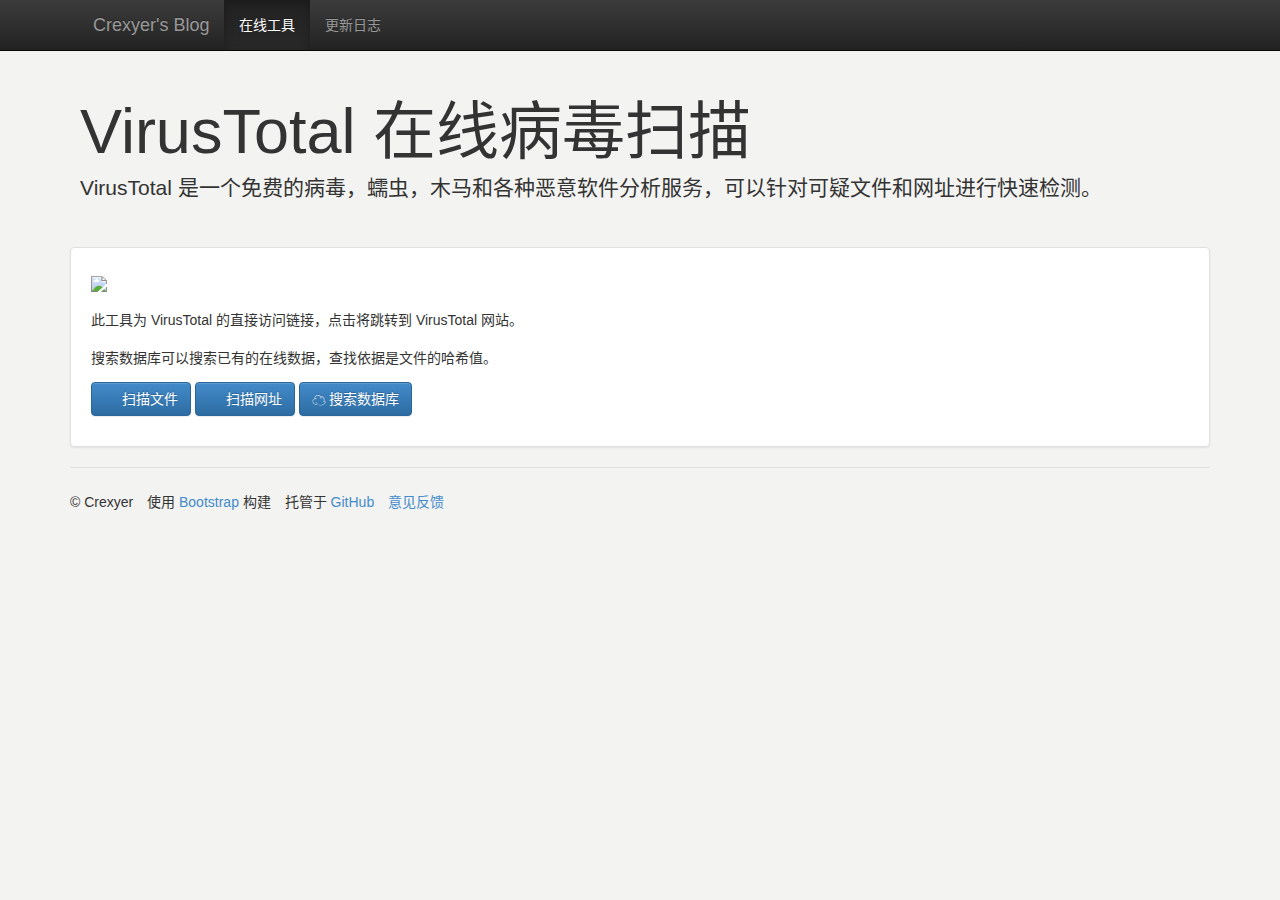
==== 1/index.html @ a825eacd "Update theme and Bootstrap" ====
﻿<!DOCTYPE html>
<html lang="zh-CN">
<head>
<meta charset="utf-8">
<meta http-equiv="X-UA-Compatible" content="IE=edge">
<title>VirusTotal 在线病毒扫描 | Crexyer's Blog 在线工具</title>
<link href="../css/theme.css" rel="stylesheet">
<script>
	(function(i,s,o,g,r,a,m){i['GoogleAnalyticsObject']=r;i[r]=i[r]||function(){
	(i[r].q=i[r].q||[]).push(arguments)},i[r].l=1*new Date();a=s.createElement(o),
	m=s.getElementsByTagName(o)[0];a.async=1;a.src=g;m.parentNode.insertBefore(a,m)
	})(window,document,'script','//www.google-analytics.com/analytics.js','ga');
	ga('create', 'UA-43111893-3', 'crexyer.com');
	ga('send', 'pageview');
</script>
</head>
<body>
<nav class="navbar navbar-inverse navbar-fixed-top">
<div class="container">
	<div class="navbar-header">
		<button type="button" class="navbar-toggle" data-toggle="collapse" data-target=".navbar-ex1-collapse">
		<span class="sr-only">下拉导航</span>
		<span class="icon-bar"></span>
		<span class="icon-bar"></span>
		<span class="icon-bar"></span>
		</button>
		<a class="navbar-brand" href="http://www.crexyer.com"><span class="glyphicon glyphicon-home"></span> Crexyer&#039;s Blog</a>
	</div>
	<div class="collapse navbar-collapse navbar-ex1-collapse">
		<ul class="nav navbar-nav">
			<li class="active"><a href="../">在线工具</a></li>
			<li><a href="../history.html">更新日志</a></li>
		</ul>
	</div>
</div>
</nav>
<div class="jumbotron">
	<div class="container">
		<h1>VirusTotal 在线病毒扫描</h1>
		<p>
			VirusTotal 是一个免费的病毒，蠕虫，木马和各种恶意软件分析服务，可以针对可疑文件和网址进行快速检测。
		</p>
	</div>
</div>
<div class="container">
  <div class="alert alert-danger fade in hide" id="alert-HTML5">
		<button class="close" data-dismiss="alert">×</button>
  	你的浏览器不支持 HTML5，请升级或更换浏览器以获得更好的浏览体验。
  </div>
	<div class="tab-container">
		<p>
			<img src="virustotal.png">
		</p>
		<p>
			此工具为 VirusTotal 的直接访问链接，点击将跳转到 VirusTotal 网站。
		</p>
		<p>
			搜索数据库可以搜索已有的在线数据，查找依据是文件的哈希值。
		</p>
		<p>
			<a href="https://www.virustotal.com/zh-cn/" target="_blank" class="btn btn-primary"><span class="glyphicon glyphicon-file"></span> 扫描文件</a>
			<a href="https://www.virustotal.com/zh-cn/#url" target="_blank" class="btn btn-primary"><span class="glyphicon glyphicon-globe"></span> 扫描网址</a>
			<a href="https://www.virustotal.com/zh-cn/#search" target="_blank" class="btn btn-primary"><span class="glyphicon glyphicon-cloud"></span> 搜索数据库</a>
		</p>
	</div>
	<hr>
	<footer>
		<ul>
			<li>&copy; Crexyer</li>
			<li>使用 <a href="http://getbootstrap.com/" target="_blank">Bootstrap</a> 构建</li>
			<li>托管于 <a href="https://github.com/" target="_blank">GitHub</a></li>
			<li><a href="http://www.crexyer.com/archives/270" target="_blank">意见反馈</a> </li>
		</ul>
	</footer>
</div>
<div id="dialogue" class="modal fade">
	<div class="modal-dialog">
		<div class="modal-content">
			<div class="modal-header">
				<button type="button" class="close" data-dismiss="modal" aria-hidden="true">&times;</button>
				<h4 id="title" class="modal-title">提示</h4>
			</div>
			<div class="modal-body">
				<p id="info">
				</p>
			</div>
			<div class="modal-footer">
				<button type="button" class="btn btn-primary" data-dismiss="modal">关闭</button>
			</div>
		</div>
	</div>
</div>
<script src="../js/jquery.js" type="text/javascript"></script>
<script src="../js/bootstrap.js" type="text/javascript"></script>
<script src="../js/modernizr.js" type="text/javascript"></script>
<script src="../js/theme.js" type="text/javascript"></script>
</body>
</html>
---- css/theme.css ----
@import url('bootstrap.css');
@import url('bootstrap-theme.css');

body {
	/* Move down content because we have a fixed navbar that is 50px tall */
	padding-top: 50px;
	padding-bottom: 20px;
	font-family: 'Microsoft YaHei UI','Microsoft YaHei',DengXian,SimSun,'Segoe UI',Tahoma,Helvetica,sans-serif;
	line-height: 2;
	background: #f3f3f2;
}

h1, h2, h3, h4, h5, h6 {
	font-family: 'Microsoft YaHei UI','Microsoft YaHei',DengXian,SimSun,'Segoe UI',Tahoma,Helvetica,sans-serif;
}

.thumbnail {
	margin-bottom: 20px;
}

.tab-content {
	margin-top: 20px;
}

.form-horizontal {
	margin-top: 15px;
}

.jumbotron {
	padding-top: 30px;
	padding-bottom: 5px;
	background: #f3f3f2;
}

.jumbotron h1, .jumbotron p {
	margin-left: 10px;
}

hr {
	border-top: 1px solid #e0e0e0;
}

.form-horizontal .table {
	margin-bottom: 0;
}

footer ul {
	padding-left: 0;	
}

footer li {
	display: inline;
	margin-right: 10px;
}

.tab-container {
	background-color: #ffffff;
	border: 1px solid #e0e0e0;
	-webkit-border-radius: 4px;
	-moz-border-radius: 4px;
	border-radius: 4px;
	padding: 20px;
	margin-bottom: 10px;
	-webkit-box-shadow: 0 1px 2px rgba(0, 0, 0, 0.075);    
	box-shadow: 0 1px 2px rgba(0, 0, 0, 0.075);
}
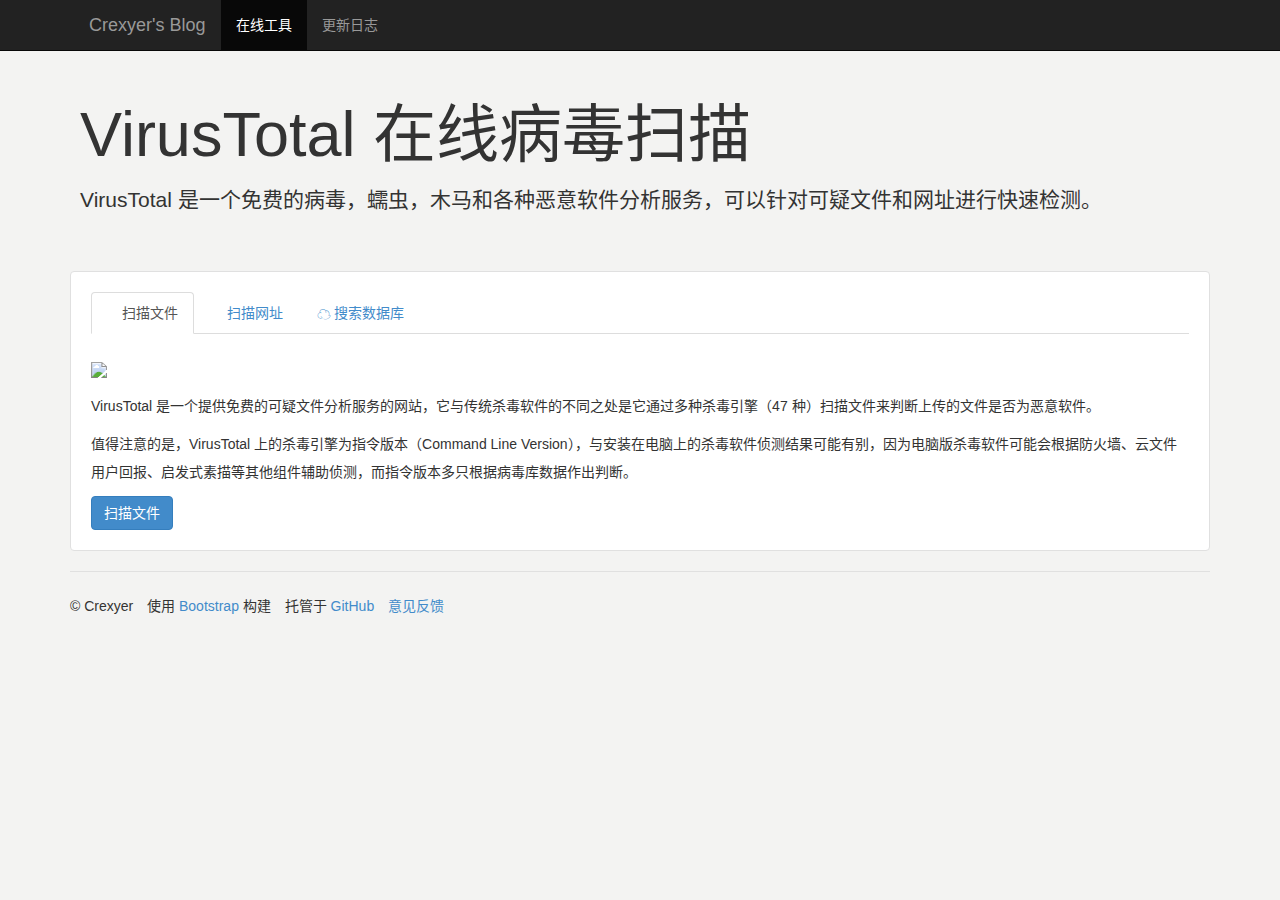
==== commit 1ee89b0d: "Add msdn database function" ====
--- a/1/index.html
+++ b/1/index.html
@@ -5,6 +5,8 @@
 <meta http-equiv="X-UA-Compatible" content="IE=edge">
 <title>VirusTotal 在线病毒扫描 | Crexyer's Blog 在线工具</title>
 <link href="../css/theme.css" rel="stylesheet">
+<script src="../js/jquery.js" type="text/javascript"></script>
+<script src="../js/bootstrap.js" type="text/javascript"></script>
 <script>
 	(function(i,s,o,g,r,a,m){i['GoogleAnalyticsObject']=r;i[r]=i[r]||function(){
 	(i[r].q=i[r].q||[]).push(arguments)},i[r].l=1*new Date();a=s.createElement(o),
@@ -24,7 +26,7 @@
 		<span class="icon-bar"></span>
 		<span class="icon-bar"></span>
 		</button>
-		<a class="navbar-brand" href="http://www.crexyer.com"><span class="glyphicon glyphicon-home"></span> Crexyer&#039;s Blog</a>
+		<a class="navbar-brand" href="http://www.crexyer.com"><span class="glyphicon glyphicon-home"></span> Crexyer's Blog</a>
 	</div>
 	<div class="collapse navbar-collapse navbar-ex1-collapse">
 		<ul class="nav navbar-nav">
@@ -43,56 +45,51 @@
 	</div>
 </div>
 <div class="container">
-  <div class="alert alert-danger fade in hide" id="alert-HTML5">
-		<button class="close" data-dismiss="alert">×</button>
-  	你的浏览器不支持 HTML5，请升级或更换浏览器以获得更好的浏览体验。
-  </div>
 	<div class="tab-container">
-		<p>
-			<img src="virustotal.png">
-		</p>
-		<p>
-			此工具为 VirusTotal 的直接访问链接，点击将跳转到 VirusTotal 网站。
-		</p>
-		<p>
-			搜索数据库可以搜索已有的在线数据，查找依据是文件的哈希值。
-		</p>
-		<p>
-			<a href="https://www.virustotal.com/zh-cn/" target="_blank" class="btn btn-primary"><span class="glyphicon glyphicon-file"></span> 扫描文件</a>
-			<a href="https://www.virustotal.com/zh-cn/#url" target="_blank" class="btn btn-primary"><span class="glyphicon glyphicon-globe"></span> 扫描网址</a>
-			<a href="https://www.virustotal.com/zh-cn/#search" target="_blank" class="btn btn-primary"><span class="glyphicon glyphicon-cloud"></span> 搜索数据库</a>
-		</p>
+		<ul class="nav nav-tabs">
+			<li class="active"><a href="#file" data-toggle="tab"><span class="glyphicon glyphicon-search"></span> 扫描文件</a></li>
+			<li><a href="#url" data-toggle="tab"><span class="glyphicon glyphicon-globe"></span> 扫描网址</a></li>
+			<li><a href="#search" data-toggle="tab"><span class="glyphicon glyphicon-cloud"></span> 搜索数据库</a></li>
+		</ul>
+		<div class="tab-content">
+			<div class="tab-pane fade in active" id="file">
+				<p><img src="virustotal.png"></p>
+				<p>VirusTotal 是一个提供免费的可疑文件分析服务的网站，它与传统杀毒软件的不同之处是它通过多种杀毒引擎（47 种）扫描文件来判断上传的文件是否为恶意软件。</p>
+				<p>值得注意的是，VirusTotal 上的杀毒引擎为指令版本（Command Line Version），与安装在电脑上的杀毒软件侦测结果可能有别，因为电脑版杀毒软件可能会根据防火墙、云文件用户回报、启发式素描等其他组件辅助侦测，而指令版本多只根据病毒库数据作出判断。</p>
+				<a href="https://www.virustotal.com/zh-cn/" target="_blank" class="btn btn-primary">扫描文件</a>
+			</div>
+			<div class="tab-pane fade" id="url">
+				<p><img src="virustotal.png"></p>
+				<p>网址扫描可以针对网址的安全性做出判断，使用 51 个扫描引擎。</p>
+				<a href="https://www.virustotal.com/zh-cn/#url" target="_blank" class="btn btn-primary">扫描网址</a>
+			</div>
+			<div class="tab-pane fade" id="search">
+				<form class="form-horizontal" action="https://www.virustotal.com/zh-cn/search/" method="post" target="_blank">
+					<div class="form-group">
+						<label class="col-sm-2 control-label">文件哈希值</label>
+						<div class="col-sm-10">
+							<input class="form-control" id="query" type="text" name="query" placeholder="支持 MD5、SHA1、SHA256">
+						</div>
+					</div>
+					<div class="form-group">
+						<div class="col-sm-offset-2 col-sm-10">
+							<button id="search" class="btn btn-primary" type="submit">搜索数据库</button>
+							<button type="reset" class="btn btn-default">清空内容</button>
+						</div>
+					</div>
+				</form>
+			</div>
+		</div>
 	</div>
 	<hr>
 	<footer>
-		<ul>
-			<li>&copy; Crexyer</li>
-			<li>使用 <a href="http://getbootstrap.com/" target="_blank">Bootstrap</a> 构建</li>
-			<li>托管于 <a href="https://github.com/" target="_blank">GitHub</a></li>
-			<li><a href="http://www.crexyer.com/archives/270" target="_blank">意见反馈</a> </li>
-		</ul>
+	<ul>
+		<li>&copy; Crexyer</li>
+		<li>使用 <a href="http://getbootstrap.com/" target="_blank">Bootstrap</a> 构建</li>
+		<li>托管于 <a href="https://github.com/" target="_blank">GitHub</a></li>
+		<li><a href="http://www.crexyer.com/archives/270" target="_blank">意见反馈</a></li>
+	</ul>
 	</footer>
 </div>
-<div id="dialogue" class="modal fade">
-	<div class="modal-dialog">
-		<div class="modal-content">
-			<div class="modal-header">
-				<button type="button" class="close" data-dismiss="modal" aria-hidden="true">&times;</button>
-				<h4 id="title" class="modal-title">提示</h4>
-			</div>
-			<div class="modal-body">
-				<p id="info">
-				</p>
-			</div>
-			<div class="modal-footer">
-				<button type="button" class="btn btn-primary" data-dismiss="modal">关闭</button>
-			</div>
-		</div>
-	</div>
-</div>
-<script src="../js/jquery.js" type="text/javascript"></script>
-<script src="../js/bootstrap.js" type="text/javascript"></script>
-<script src="../js/modernizr.js" type="text/javascript"></script>
-<script src="../js/theme.js" type="text/javascript"></script>
 </body>
 </html>--- a/css/theme.css
+++ b/css/theme.css
@@ -1,17 +1,38 @@
 @import url('bootstrap.css');
-@import url('bootstrap-theme.css');
+/* @import url('bootstrap-theme.css'); */
+a:hover, a:active, a:visited, a:link {
+	text-decoration: none;
+}
+
+a, .btn, button {
+	transition: color 0.2s ease, background 0.2s ease;
+	-webkit-transition: color 0.2s ease, background 0.2s ease;
+	-moz-transition: color 0.2s ease, background 0.2s ease;
+	-o-transition: color 0.2s ease, background 0.2s ease;
+}
+
+.table > thead > tr > th, .table > tbody > tr > th, .table > tfoot > tr > th, .table > thead > tr > td, .table > tbody > tr > td, .table > tfoot > tr > td {
+	transition: all 0.2s ease;
+	-webkit-transition: all 0.2s ease;
+	-moz-transition: all 0.2s ease;
+	-o-transition: all 0.2s ease;
+}
 
 body {
 	/* Move down content because we have a fixed navbar that is 50px tall */
 	padding-top: 50px;
 	padding-bottom: 20px;
-	font-family: 'Microsoft YaHei UI','Microsoft YaHei',DengXian,SimSun,'Segoe UI',Tahoma,Helvetica,sans-serif;
+	font-family: 'Microsoft YaHei UI', 'Microsoft YaHei', DengXian, SimSun, 'Segoe UI', Tahoma, Helvetica, sans-serif;
 	line-height: 2;
 	background: #f3f3f2;
 }
 
 h1, h2, h3, h4, h5, h6 {
-	font-family: 'Microsoft YaHei UI','Microsoft YaHei',DengXian,SimSun,'Segoe UI',Tahoma,Helvetica,sans-serif;
+	font-family: 'Microsoft YaHei UI', 'Microsoft YaHei', DengXian, SimSun, 'Segoe UI', Tahoma, Helvetica, sans-serif;
+}
+
+::selection {
+	background: rgba(65, 131, 196, 0.4);
 }
 
 .thumbnail {
@@ -22,7 +43,7 @@
 	margin-top: 20px;
 }
 
-.form-horizontal {
+.form-horizontal, .panel-group {
 	margin-top: 15px;
 }
 
@@ -45,7 +66,7 @@
 }
 
 footer ul {
-	padding-left: 0;	
+	padding-left: 0;
 }
 
 footer li {
@@ -61,6 +82,37 @@
 	border-radius: 4px;
 	padding: 20px;
 	margin-bottom: 10px;
-	-webkit-box-shadow: 0 1px 2px rgba(0, 0, 0, 0.075);    
-	box-shadow: 0 1px 2px rgba(0, 0, 0, 0.075);
+}
+
+.panel-body {
+	padding: 0;
+}
+
+.product-list{
+	max-height: 400px;
+	overflow: auto;
+}
+
+.product-list-item {
+	padding: 10px 15px;
+	background-color: #fff;
+	display: block;
+	cursor: auto;
+	color: #555;
+	/*border-width: 1px 0px 1px 0px;
+	border-style: solid;
+	border-color: #ddd;
+	margin-bottom: -1px;*/
+}
+
+a.product-list-item:hover, a.product-list-item:focus {
+	text-decoration: none;
+	background-color: #f5f5f5;
+	color: #555;
+}
+
+a.product-list-item.active, a.product-list-item.active:hover, a.product-list-item.active:focus {
+	z-index: 2;
+	color: #fff;
+	background-color: #428bca;
 }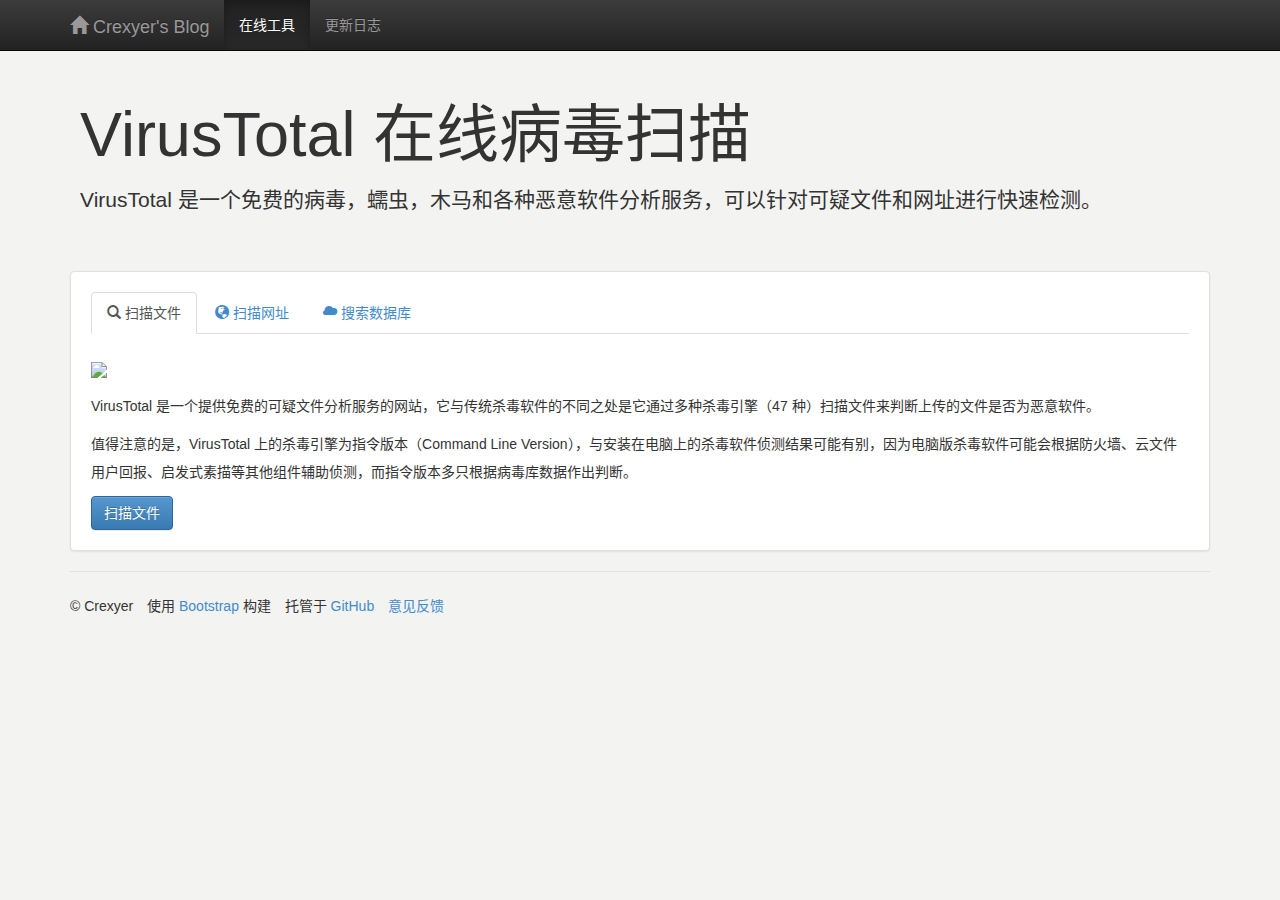
==== commit c60db815: "Modify stylesheet" ====
--- a/1/index.html
+++ b/1/index.html
@@ -1,9 +1,12 @@
 ﻿<!DOCTYPE html>
 <html lang="zh-CN">
 <head>
-<meta charset="utf-8">
-<meta http-equiv="X-UA-Compatible" content="IE=edge">
+<meta http-equiv="X-UA-Compatible" content="IE=Edge"/>
+<meta http-equiv="Content-Type" content="text/html; charset=utf-8"/>
+<meta name="viewport" content="width=device-width, initial-scale=1.0"/>
 <title>VirusTotal 在线病毒扫描 | Crexyer's Blog 在线工具</title>
+<link href="../css/bootstrap.css" rel="stylesheet">
+<link href="../css/bootstrap-theme.css" rel="stylesheet">
 <link href="../css/theme.css" rel="stylesheet">
 <script src="../js/jquery.js" type="text/javascript"></script>
 <script src="../js/bootstrap.js" type="text/javascript"></script>
--- a/css/theme.css
+++ b/css/theme.css
@@ -1,21 +1,49 @@
-@import url('bootstrap.css');
-/* @import url('bootstrap-theme.css'); */
 a:hover, a:active, a:visited, a:link {
 	text-decoration: none;
 }
 
 a, .btn, button {
-	transition: color 0.2s ease, background 0.2s ease;
-	-webkit-transition: color 0.2s ease, background 0.2s ease;
-	-moz-transition: color 0.2s ease, background 0.2s ease;
-	-o-transition: color 0.2s ease, background 0.2s ease;
+	transition: color 0.2s ease, background 0.2s ease, border 0.2s ease;
+	-webkit-transition: color 0.2s ease, background 0.2s ease, border 0.2s ease;
+	-moz-transition: color 0.2s ease, background 0.2s ease, border 0.2s ease;
+	-o-transition: color 0.2s ease, background 0.2s ease, border 0.2s ease;
+}
+
+.btn-default, .btn-primary, .btn-success, .btn-info, .btn-warning, .btn-danger {
+	background-position: 0 0 !important;
+	background-image: -webkit-linear-gradient(top, rgba(255, 255, 255, 0.1) 0%, rgba(0, 0, 0, 0.125) 100%) !important;
+	background-image: linear-gradient(to bottom, rgba(255, 255, 255, 0.1) 0%, rgba(0, 0, 0, 0.125) 100%) !important;
+}
+
+.btn-default:hover, .btn-default:focus, .btn-default:active, .btn-default.active {
+	background-color: #f0f0f0;
+}
+
+.btn-primary:hover, .btn-primary:focus, .btn-primary:active, .btn-primary.active {
+	background-color: #2d6ca2;
+}
+
+.btn-success:hover, .btn-success:focus, .btn-success:active, .btn-success.active {
+	background-color: #49AB49;
+}
+
+.btn-info:hover, .btn-info:focus, .btn-info:active, .btn-info.active {
+	background-color: #3FB5D9;
+}
+
+.btn-warning:hover, .btn-warning:focus, .btn-warning:active, .btn-warning.active {
+	background-color: #ED9F31;
+}
+
+.btn-danger:hover, .btn-danger:focus, .btn-danger:active, .btn-danger.active {
+	background-color: #D33B36;
 }
 
 .table > thead > tr > th, .table > tbody > tr > th, .table > tfoot > tr > th, .table > thead > tr > td, .table > tbody > tr > td, .table > tfoot > tr > td {
-	transition: all 0.2s ease;
-	-webkit-transition: all 0.2s ease;
-	-moz-transition: all 0.2s ease;
-	-o-transition: all 0.2s ease;
+	transition: background 0.2s ease;
+	-webkit-transition: background 0.2s ease;
+	-moz-transition: background 0.2s ease;
+	-o-transition: background 0.2s ease;
 }
 
 body {
@@ -53,6 +81,13 @@
 	background: #f3f3f2;
 }
 
+.dropdown-menu > li > a:hover, .dropdown-menu > li > a:focus {
+	color: #FFF;
+	background-color: #428bca;
+	background-image: -webkit-linear-gradient(top, rgba(255, 255, 255, 0.1), rgba(0, 0, 0, 0.125));
+	background-image: linear-gradient(to bottom, rgba(255, 255, 255, 0.1) 0%, rgba(0, 0, 0, 0.125) 100%);
+}
+
 .jumbotron h1, .jumbotron p {
 	margin-left: 10px;
 }
@@ -77,9 +112,11 @@
 .tab-container {
 	background-color: #ffffff;
 	border: 1px solid #e0e0e0;
+	border-radius: 4px;
 	-webkit-border-radius: 4px;
 	-moz-border-radius: 4px;
-	border-radius: 4px;
+	-webkit-box-shadow: 0 1px 2px rgba(0, 0, 0, .075);
+	box-shadow: 0 1px 2px rgba(0, 0, 0, .075);
 	padding: 20px;
 	margin-bottom: 10px;
 }
@@ -99,10 +136,6 @@
 	display: block;
 	cursor: auto;
 	color: #555;
-	/*border-width: 1px 0px 1px 0px;
-	border-style: solid;
-	border-color: #ddd;
-	margin-bottom: -1px;*/
 }
 
 a.product-list-item:hover, a.product-list-item:focus {
@@ -112,7 +145,13 @@
 }
 
 a.product-list-item.active, a.product-list-item.active:hover, a.product-list-item.active:focus {
+	background-image: -webkit-linear-gradient(top, rgba(255, 255, 255, 0.1), rgba(0, 0, 0, 0.125));
+	background-image: linear-gradient(to bottom, rgba(255, 255, 255, 0.1), rgba(0, 0, 0, 0.125));
 	z-index: 2;
 	color: #fff;
 	background-color: #428bca;
+}
+
+.form-control-static {
+	word-break: break-all;
 }